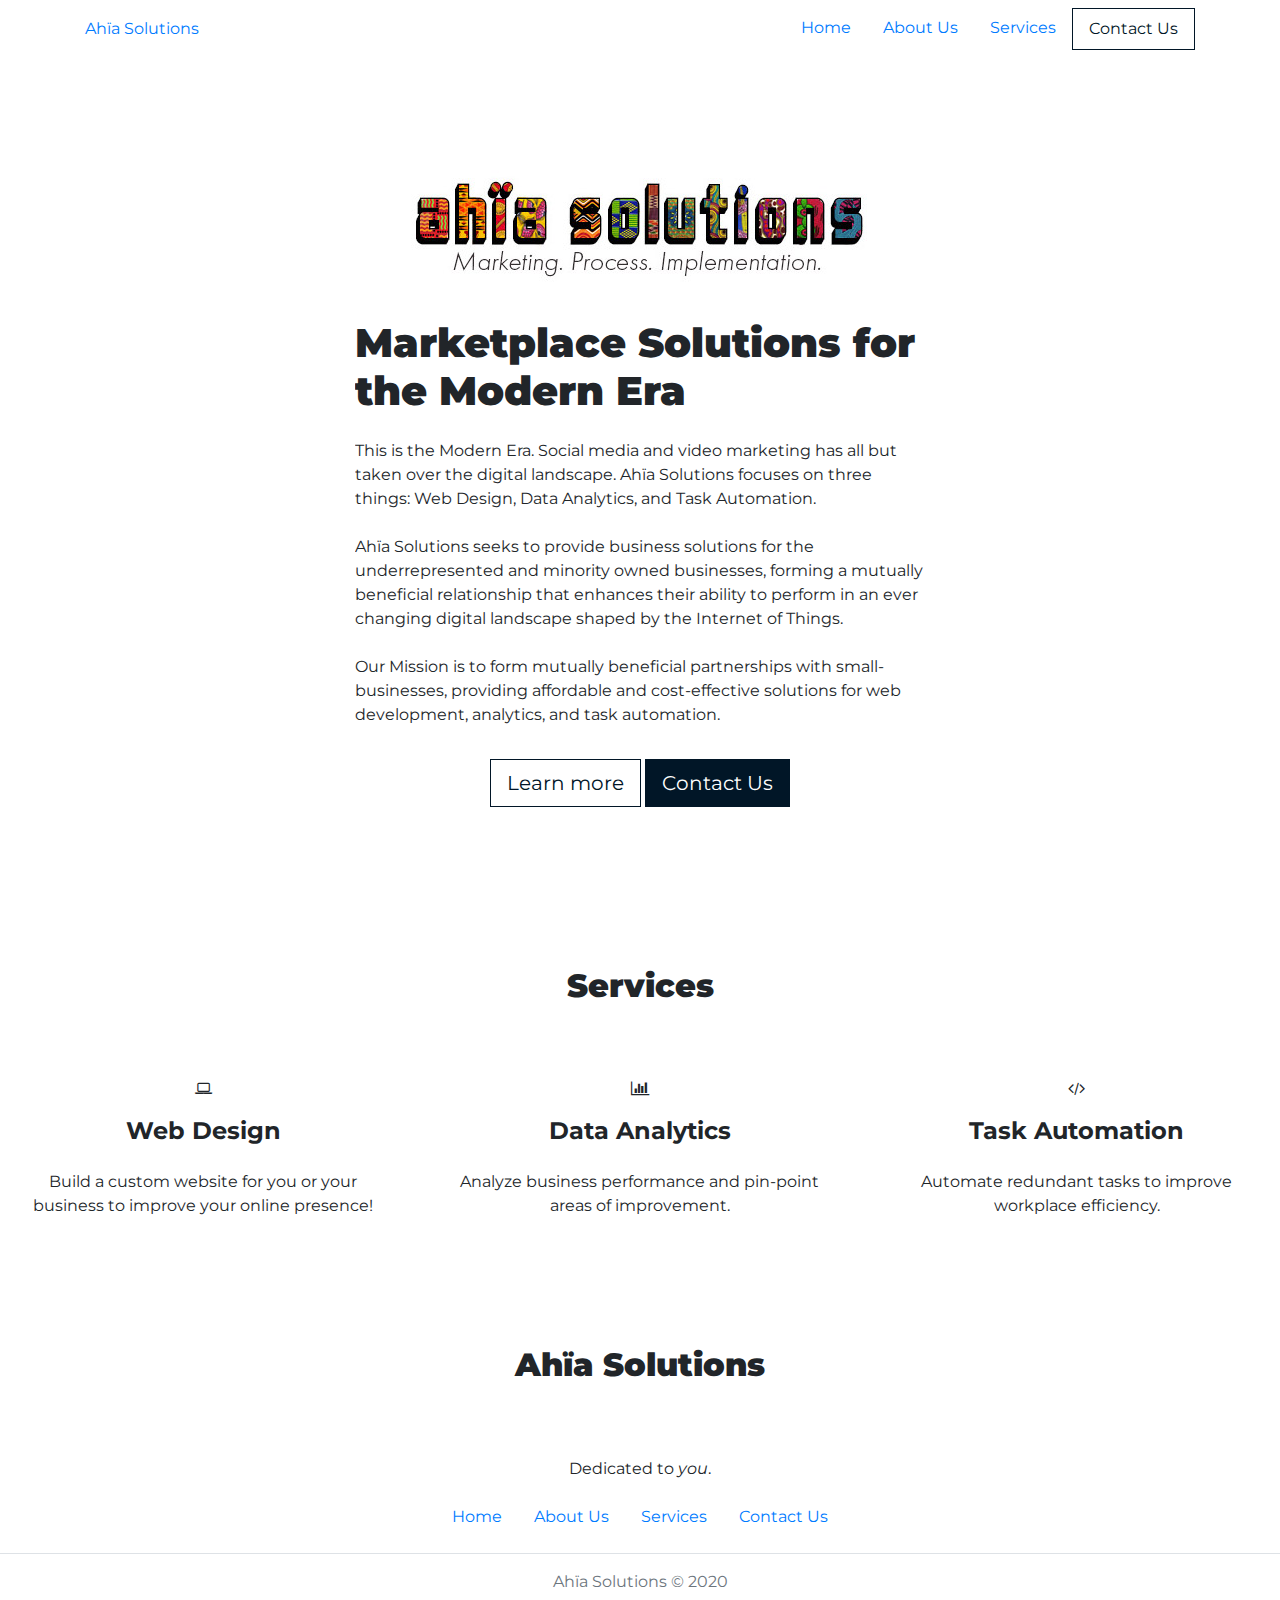
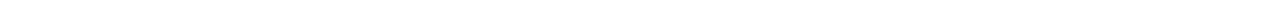
==== about.html @ 4a51e211 "modified" ====
<!-- Tutorial: https://www.youtube.com/watch?v=i16cHmEqJgE -->
<!doctype html>
<html lang="en">
  <head>
    <title>About</title>
    <!-- Required meta tags -->
    <meta charset="utf-8">
    <meta name="viewport" content="width=device-width, initial-scale=1, shrink-to-fit=no">

    <!-- Bootstrap CSS -->
    <link rel="stylesheet" href="https://stackpath.bootstrapcdn.com/bootstrap/4.3.1/css/bootstrap.min.css" integrity="sha384-ggOyR0iXCbMQv3Xipma34MD+dH/1fQ784/j6cY/iJTQUOhcWr7x9JvoRxT2MZw1T" crossorigin="anonymous">
    <!-- Style -->

    <link rel="stylesheet" href="css/main.css">

    <link rel="stylesheet" href="css/animate.css">

    <link rel="stylesheet" href="https://stackpath.bootstrapcdn.com/font-awesome/4.7.0/css/font-awesome.min.css">
    <link href="https://fonts.googleapis.com/css2?family=Montserrat:wght@400;700;800&display=swap" rel="stylesheet">



</head>
  <body>
    <nav class="navbar navbar-expand-md ">
        <div class="container">
            <a href="index.html">Ahïa Solutions</a>
            <button class="navbar-toggler d-lg-none" type="button" data-toggle="collapse" data-target="#collapsibleNavId" aria-controls="collapsibleNavId"
                aria-expanded="false" aria-label="Toggle navigation">
                <span class="navbar-toggler-icon"><i class="fa fa-bars"></i></span>
            </button>
            <div class="collapse navbar-collapse justify-content-end" id="collapsibleNavId">
                <ul class="nav">
                    <li class="nav-item active">
                        <a class="nav-link" href="index.html">Home <span class="sr-only">(current)</span></a>
                    </li>
                    <li class="nav-item">
                        <a class="nav-link" href="about.html">About Us</a>
                    </li>
                    <li class="nav-item">
                        <a class="nav-link" href="services.html">Services</a>
                    </li>
                    <li class="nav-item">
                        <a class="nav-link btn btn-outline-secondary" href="contact.html">Contact Us</a>
                    </li>
                    <!-- Drop Down Menu
                        <li class="nav-item dropdown">
                        <a class="nav-link dropdown-toggle" href="#" id="dropdownId" data-toggle="dropdown" aria-haspopup="true" aria-expanded="false">Dropdown</a>
                        <div class="dropdown-menu" aria-labelledby="dropdownId">
                            <a class="dropdown-item" href="#">Action 1</a>
                            <a class="dropdown-item" href="#">Action 2</a>
                        </div>
                    </li> 
                    -->
                </ul>
            </div>
        </div>
    </nav>

    <!-- Home -->
    <section class="home animated zoomIn container mb-5">
        <div class="row mt-5">
            
            <div class="col-lg-6 mx-auto my-5">
                <div class="text-center">
                    <a href="index.html">
                        <img class="py-3" src="img/ahiasolutionslogo1.jpg" alt="">
                    </a>
                </div>
                <div class="row">
                    <div class="mx-auto heading-line"></div>
                    <div class="home-content offeset-lg-6 overflow-hidden">
                        <h1 class="animated slideInLeft delay-1s pb-3 py-3">Marketplace Solutions for the Modern Era</h1>
                        <p class="animated slideInLeft delay-1s overflow-hidden pb-3">
                            
                            This is the Modern Era. Social media and video marketing has all but taken 
                            over the digital landscape. Ahïa Solutions focuses on three things: 
                            Web Design, Data Analytics, and Task Automation. 
                            <br><br>
                            Ahïa Solutions seeks to provide business solutions for the underrepresented
                            and minority owned businesses, forming a mutually beneficial relationship
                            that enhances their ability to perform in an ever changing digital landscape
                            shaped by the Internet of Things.
                            <br><br>
                            Our Mission is to form mutually beneficial partnerships with small-businesses, 
                            providing affordable and cost-effective solutions for web development, analytics, 
                            and task automation.
                        </p>
                        <div class="text-center">
                            <button class="animated fadeIn delay-3s btn btn-lg btn-outline-secondary">Learn more</button>
                            <button class="animated fadeIn delay-3s btn btn-lg btn-secondary">Contact Us</button>
                        </div>
                    </div>
                </div>
            </div>
        </div>
    </section>

    <!-- Services -->

    <section class="services-b">
        <div class="container text-center py-5">
            <h2 class="py-3 animated slideInLeft delay-1s">Services</h2>
            <div class="mx-auto heading-line"></div>
        </div>
                <div class="row">
                    <div class="col-md-4 text-center">
                        <i class="fa fa-laptop"></i>
                        <h4 class="animated slideInLeft delay-1s py-3">Web Design</h4>
                        <p class="animated slideInLeft delay-1s pb-5">
                            Build a custom website for you or your <br>
                            business to improve your online presence!</p>
                    </div>
                    <div class="col-md-4 text-center">
                        <i class="fa fa-bar-chart"></i>
                        <h4 class="animated slideInLeft delay-1s py-3">Data Analytics</h4>
                        <p class="animated slideInLeft delay-1s pb-5">
                            Analyze business performance and pin-point <br>
                            areas of improvement.</p>
                    </div>
                    <div class="col-md-4 text-center">
                        <i class="fa fa-code"></i>
                        <h4 class="animated slideInLeft delay-1s py-3">Task Automation</h4>
                        <p class="animated slideInLeft delay-1s pb-5">
                            Automate redundant tasks to improve <br>
                            workplace efficiency.</p>
                    </div>
                </div>
    </section>

    <!-- Footer -->
    <footer class="footer">
        <div class="text-center py-5">
            <h2 class="py-3">Ahïa Solutions</h2>
            <div class="mx-auto heading-line"></div>
        </div>
        <div class="row mb-3">
            <div class="col-lg-8 offset-lg-2 text-center">
                <p>
                    Dedicated to <em>you</em>.
                </p>
                <ul class="nav justify-content-center">
                    <li class="nav-item">
                        <a class="nav-link" href="index.html">Home</a>
                    </li>
                    <li class="nav-item">
                        <a class="nav-link" href="about.html">About Us</a>
                    </li>
                    <li class="nav-item">
                        <a class="nav-link" href="services.html">Services</a>
                    </li>
                    <li class="nav-item">
                        <a class="nav-link" href="contact.html">Contact Us</a>
                    </li>
                </ul>
            </div>
        </div>
        <div class="copyright text-center py-3 border-top text-muted">
            <p>Ahïa Solutions &copy; 2020</p>
        </div>
    </footer>
    <!-- Optional JavaScript -->
    <!-- jQuery first, then Popper.js, then Bootstrap JS -->
    <script src="https://code.jquery.com/jquery-3.3.1.slim.min.js" integrity="sha384-q8i/X+965DzO0rT7abK41JStQIAqVgRVzpbzo5smXKp4YfRvH+8abtTE1Pi6jizo" crossorigin="anonymous"></script>
    <script src="https://cdnjs.cloudflare.com/ajax/libs/popper.js/1.14.7/umd/popper.min.js" integrity="sha384-UO2eT0CpHqdSJQ6hJty5KVphtPhzWj9WO1clHTMGa3JDZwrnQq4sF86dIHNDz0W1" crossorigin="anonymous"></script>
    <script src="https://stackpath.bootstrapcdn.com/bootstrap/4.3.1/js/bootstrap.min.js" integrity="sha384-JjSmVgyd0p3pXB1rRibZUAYoIIy6OrQ6VrjIEaFf/nJGzIxFDsf4x0xIM+B07jRM" crossorigin="anonymous"></script>
  </body>
</html>
---- css/main.css ----
body {
    font-family: "Montserrat", sans-serif;
}

h1,h2,h3{
    font-weight: 900;

}

h4,h5,h6{
    font-weight: 700;
}

/* Buttons */

.btn-outline-secondary{
    background-color: transparent !important;
    border-color: #011627 !important;
    color:  #011627 !important;
    border-radius: 0;
    position: relative;
}
.btn-outline-secondary:before{
    content: '';
    position: absolute;
    background-color: #FF8C00;
    top: 0;
    left: 0;
    height: 100%;
    width: 0%;
    z-index: -1;
    transition: 0.5s;
}
.btn-outline-secondary:hover:before{
    width: 100%;
}

.btn-secondary {
    background: #011627 !important;
    border-radius: 0;
    border-color: #011627 !important;
}
.btn-secondary:hover{
    color: #FF8C00 !important;
}
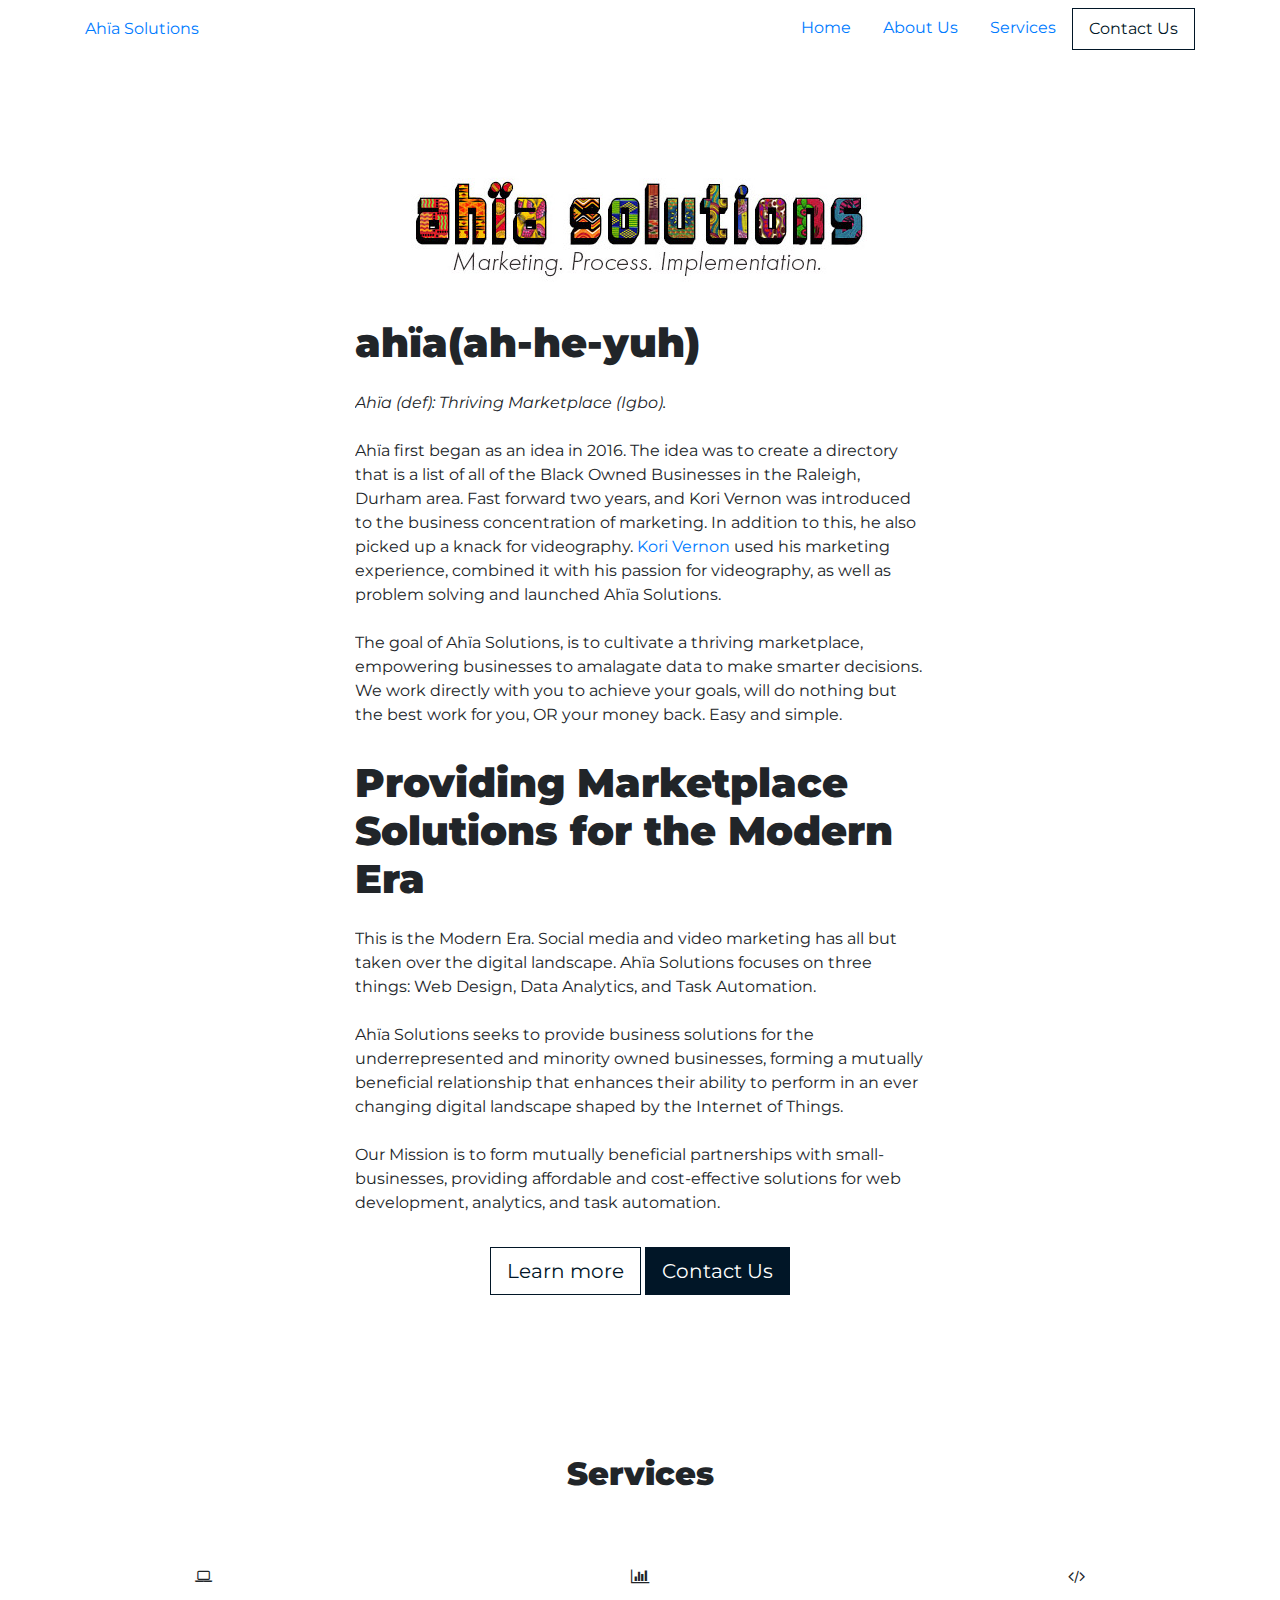
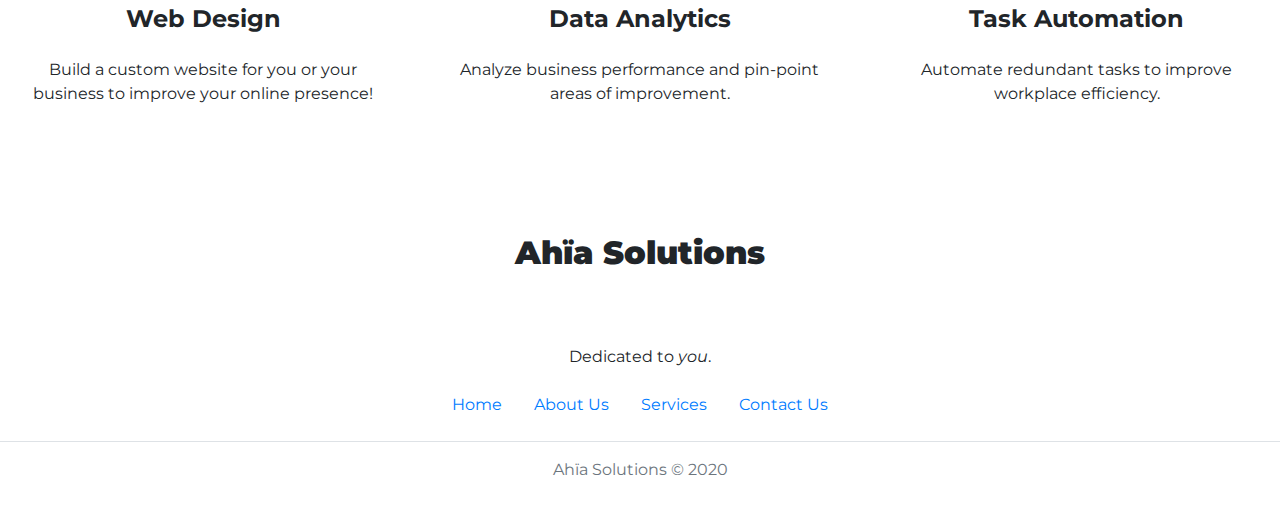
==== commit 7efecc89: "latest" ====
--- a/about.html
+++ b/about.html
@@ -43,15 +43,6 @@
                     <li class="nav-item">
                         <a class="nav-link btn btn-outline-secondary" href="contact.html">Contact Us</a>
                     </li>
-                    <!-- Drop Down Menu
-                        <li class="nav-item dropdown">
-                        <a class="nav-link dropdown-toggle" href="#" id="dropdownId" data-toggle="dropdown" aria-haspopup="true" aria-expanded="false">Dropdown</a>
-                        <div class="dropdown-menu" aria-labelledby="dropdownId">
-                            <a class="dropdown-item" href="#">Action 1</a>
-                            <a class="dropdown-item" href="#">Action 2</a>
-                        </div>
-                    </li> 
-                    -->
                 </ul>
             </div>
         </div>
@@ -70,8 +61,29 @@
                 <div class="row">
                     <div class="mx-auto heading-line"></div>
                     <div class="home-content offeset-lg-6 overflow-hidden">
-                        <h1 class="animated slideInLeft delay-1s pb-3 py-3">Marketplace Solutions for the Modern Era</h1>
-                        <p class="animated slideInLeft delay-1s overflow-hidden pb-3">
+                        <h1 class="animated slideInLeft delay-1s pb-3 py-3">ahïa(ah-he-yuh)</h1>
+                        <p class="animated slideInRight delay-1s overflow-hidden pb-3">
+                            <em>Ahïa (def): Thriving Marketplace (Igbo). </em>
+                            <br><br>
+                            Ahïa first began as an idea in 2016. 
+                            The idea was to create a directory that is a list of all of the Black Owned 
+                            Businesses in the Raleigh, Durham area. Fast forward two years, and Kori Vernon 
+                            was introduced to the business concentration of marketing. In addition to this, 
+                            he also picked up a knack for videography. <a href="http://korivernon.com">Kori Vernon</a> 
+                            used his marketing experience, combined it with his passion for videography, as well 
+                            as problem solving and launched Ahïa Solutions. 
+                            <br><br>
+                            The goal of Ahïa Solutions, is to cultivate a thriving marketplace, empowering 
+                            businesses to amalagate data to make smarter decisions. We work directly with 
+                            you to achieve your goals, will do nothing but the best work for you, OR 
+                            your money back. Easy and simple. 
+                        </p>
+                    </div>
+                </div>
+                <div class="row">
+                    <div class="home-content offeset-lg-6 overflow-hidden">
+                        <h1 class="animated slideInLeft delay-1s pb-3">Providing Marketplace Solutions for the Modern Era</h1>
+                        <p class="animated slideInRight delay-1s overflow-hidden pb-3">
                             
                             This is the Modern Era. Social media and video marketing has all but taken 
                             over the digital landscape. Ahïa Solutions focuses on three things: 
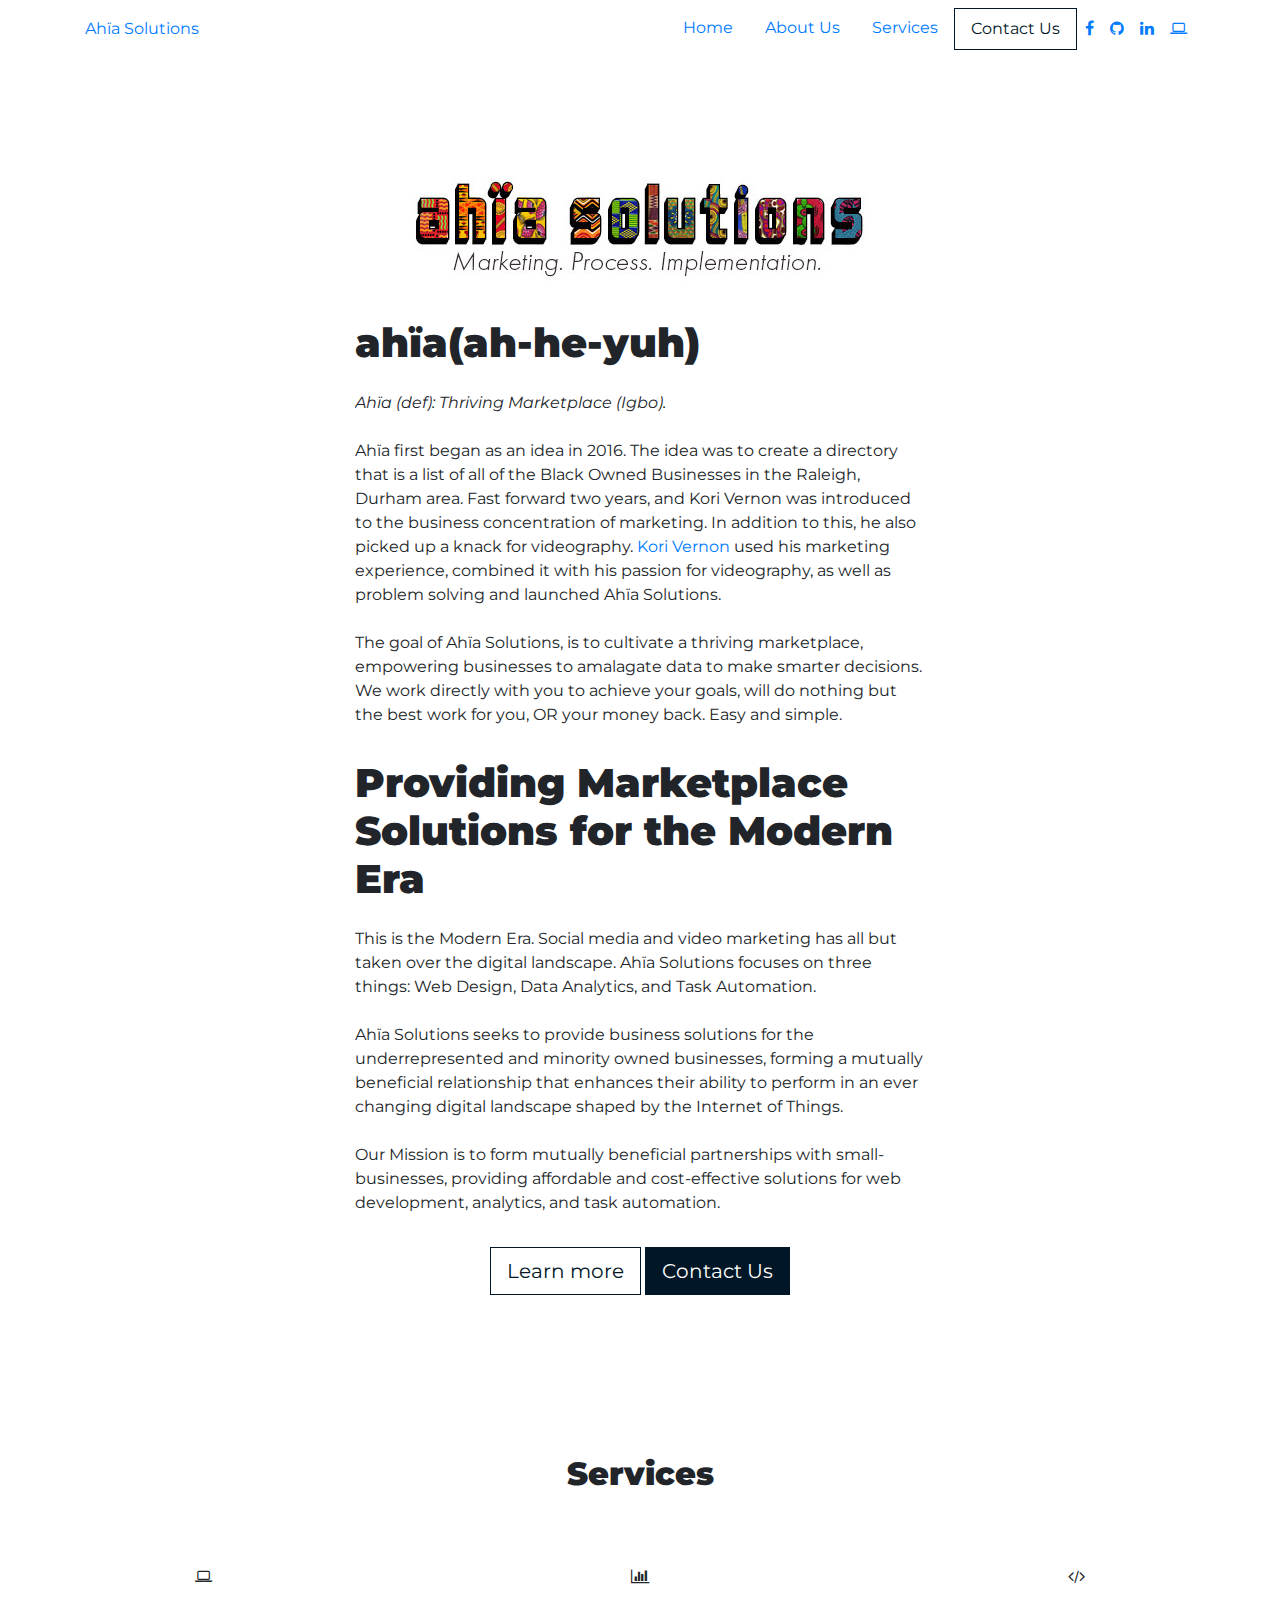
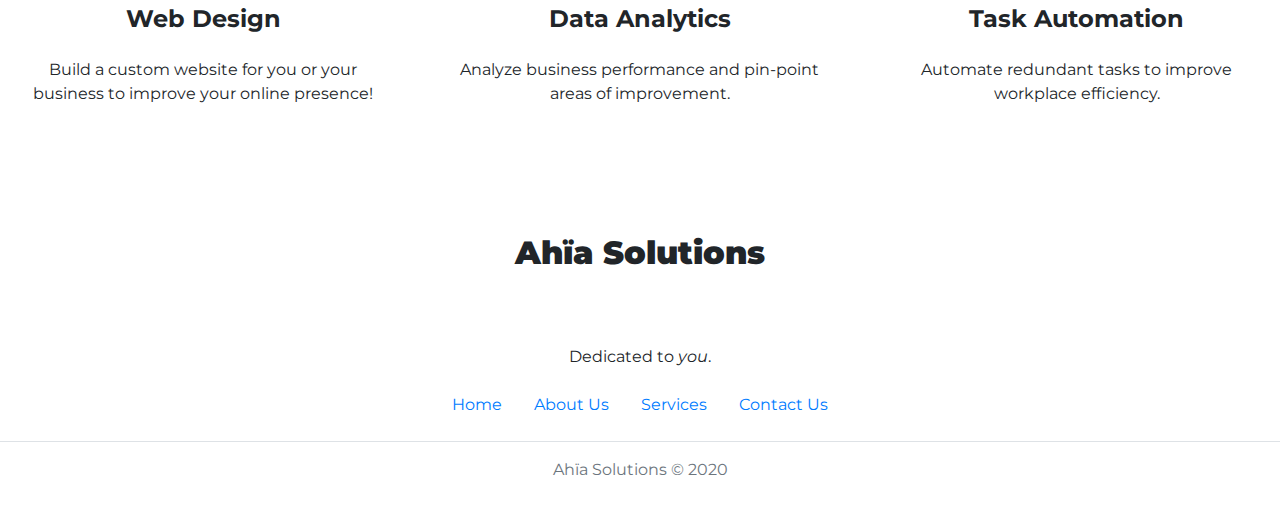
==== commit 1268fefd: "latest" ====
--- a/about.html
+++ b/about.html
@@ -44,6 +44,37 @@
                         <a class="nav-link btn btn-outline-secondary" href="contact.html">Contact Us</a>
                     </li>
                 </ul>
+                <ul class="navbar-nav nav-flex-icons">
+                    <li class="nav-item">
+                      <a 
+                      href="https://www.facebook.com/Ah%C3%AFa-Solutions-973201342858003/?__tn__=%2Cd%2CP-R&eid=ARCkLa42T9TSGuAPGkGQQ91Svn53WaLwMTgkJccPI4zWeMWFoZ1cB53gDMbovK4EaGwNY9O-rit_pjK4" 
+                      class="nav-link waves-effect waves-light">
+                        <i class="fa fa-facebook"></i>
+                      </a>
+                    </li>
+                    <li class="nav-item">
+                      <a 
+                      href="http://github.com/korivernon"
+                      class="nav-link waves-effect waves-light">
+                        <i class="fa fa-github"></i>
+                      </a>
+                    </li>
+                    <li class="nav-item">
+                      <a 
+                      href="http://linkedin.com/in/korivernon/"
+                      class="nav-link waves-effect waves-light">
+                        <i 
+                        class="fa fa-linkedin"></i>
+                      </a>
+                    </li>
+                    <li class="nav-item">
+                      <a 
+                      href="http://korivernon.com"
+                      class="nav-link waves-effect waves-light">
+                        <i class="fa fa-laptop"></i>
+                      </a>
+                    </li>
+                </ul>
             </div>
         </div>
     </nav>
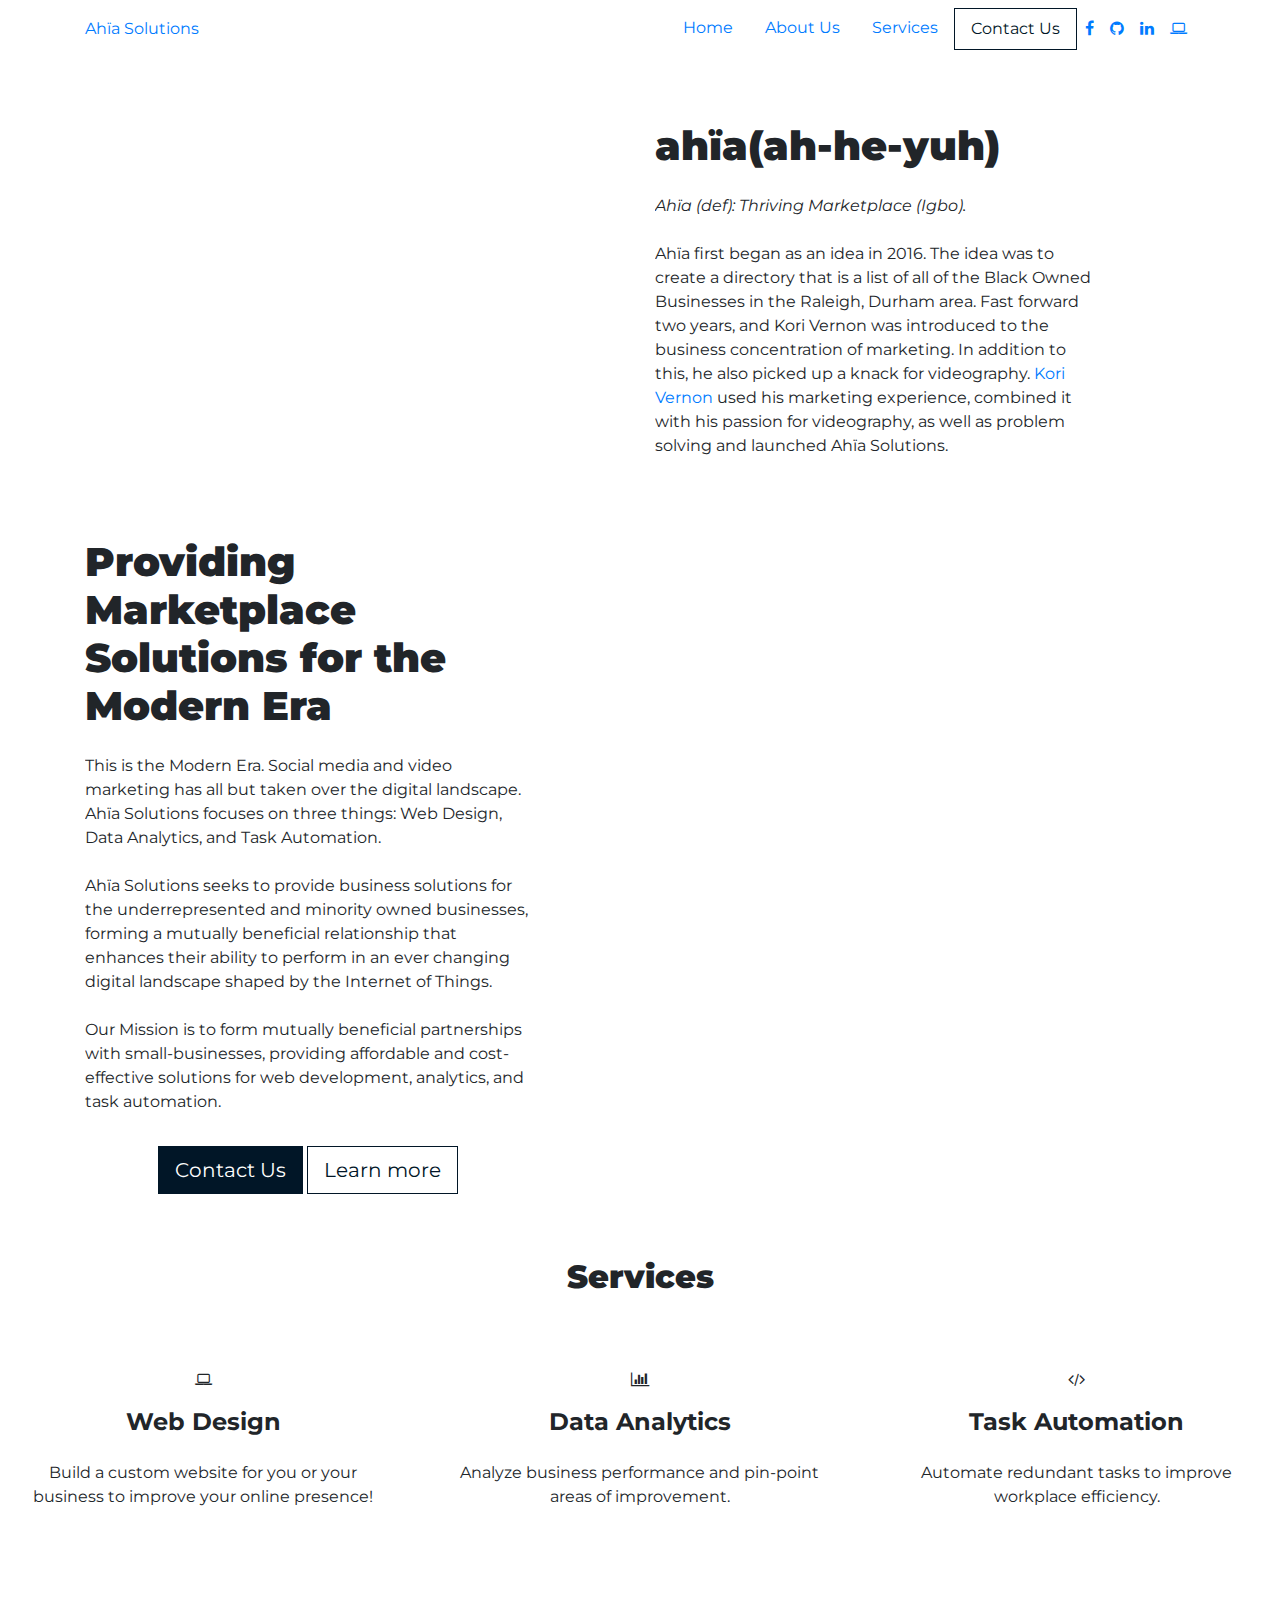
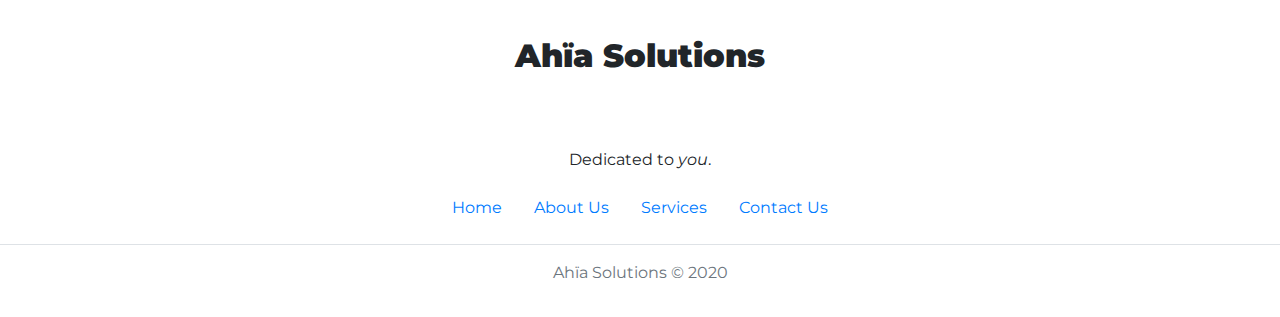
==== commit 5222ee6c: "latest" ====
--- a/about.html
+++ b/about.html
@@ -79,19 +79,18 @@
         </div>
     </nav>
 
-    <!-- Home -->
-    <section class="home animated zoomIn container mb-5">
-        <div class="row mt-5">
+    <!-- Section 2 -->
+    <section class="home animated zoomIn container">
+        <div class="row">
+            <div class="animated zoomIn delay-1s col-lg-6">
+                <div class="embed-responsive embed-responsive-16by9">
+                    <iframe class="embed-responsive-item" src="https://www.youtube.com/embed/ChmlZ1-uoXY"></iframe>
+                  </div>
+            </div>
             
-            <div class="col-lg-6 mx-auto my-5">
-                <div class="text-center">
-                    <a href="index.html">
-                        <img class="py-3" src="img/ahiasolutionslogo1.jpg" alt="">
-                    </a>
-                </div>
+            <div class="col-lg-6 my-5">
                 <div class="row">
-                    <div class="mx-auto heading-line"></div>
-                    <div class="home-content offeset-lg-6 overflow-hidden">
+                    <div class="home-content offeset-lg-1 col-lg-10 overflow-hidden">
                         <h1 class="animated slideInLeft delay-1s pb-3 py-3">ahïa(ah-he-yuh)</h1>
                         <p class="animated slideInRight delay-1s overflow-hidden pb-3">
                             <em>Ahïa (def): Thriving Marketplace (Igbo). </em>
@@ -103,16 +102,20 @@
                             he also picked up a knack for videography. <a href="http://korivernon.com">Kori Vernon</a> 
                             used his marketing experience, combined it with his passion for videography, as well 
                             as problem solving and launched Ahïa Solutions. 
-                            <br><br>
-                            The goal of Ahïa Solutions, is to cultivate a thriving marketplace, empowering 
-                            businesses to amalagate data to make smarter decisions. We work directly with 
-                            you to achieve your goals, will do nothing but the best work for you, OR 
-                            your money back. Easy and simple. 
                         </p>
                     </div>
                 </div>
+            </div>
+        </div>
+    </section>
+
+    <!-- Section 3 -->
+    <section class="home animated zoomIn container">
+        <div class="row">
+            
+            <div class="col-lg-6">
                 <div class="row">
-                    <div class="home-content offeset-lg-6 overflow-hidden">
+                    <div class="home-content offeset-lg-1 col-lg-10 overflow-hidden">
                         <h1 class="animated slideInLeft delay-1s pb-3">Providing Marketplace Solutions for the Modern Era</h1>
                         <p class="animated slideInRight delay-1s overflow-hidden pb-3">
                             
@@ -130,17 +133,23 @@
                             and task automation.
                         </p>
                         <div class="text-center">
-                            <button class="animated fadeIn delay-3s btn btn-lg btn-outline-secondary">Learn more</button>
-                            <button class="animated fadeIn delay-3s btn btn-lg btn-secondary">Contact Us</button>
+                            <a href="contact.html">
+                                <button class="animated fadeIn delay-3s btn btn-lg btn-secondary">Contact Us</button>
+                            </a>
+                            <a href="services.html">
+                                <button class="animated fadeIn delay-3s btn btn-lg btn-outline-secondary">Learn more</button>
+                            </a>
                         </div>
                     </div>
                 </div>
             </div>
+            <div class="animated zoomIn delay-1s col-lg-6 my-5 mt-5">
+                <img class="img-fluid" src="img/man.png" alt="">
+            </div>
         </div>
     </section>
-
+   
     <!-- Services -->
-
     <section class="services-b">
         <div class="container text-center py-5">
             <h2 class="py-3 animated slideInLeft delay-1s">Services</h2>
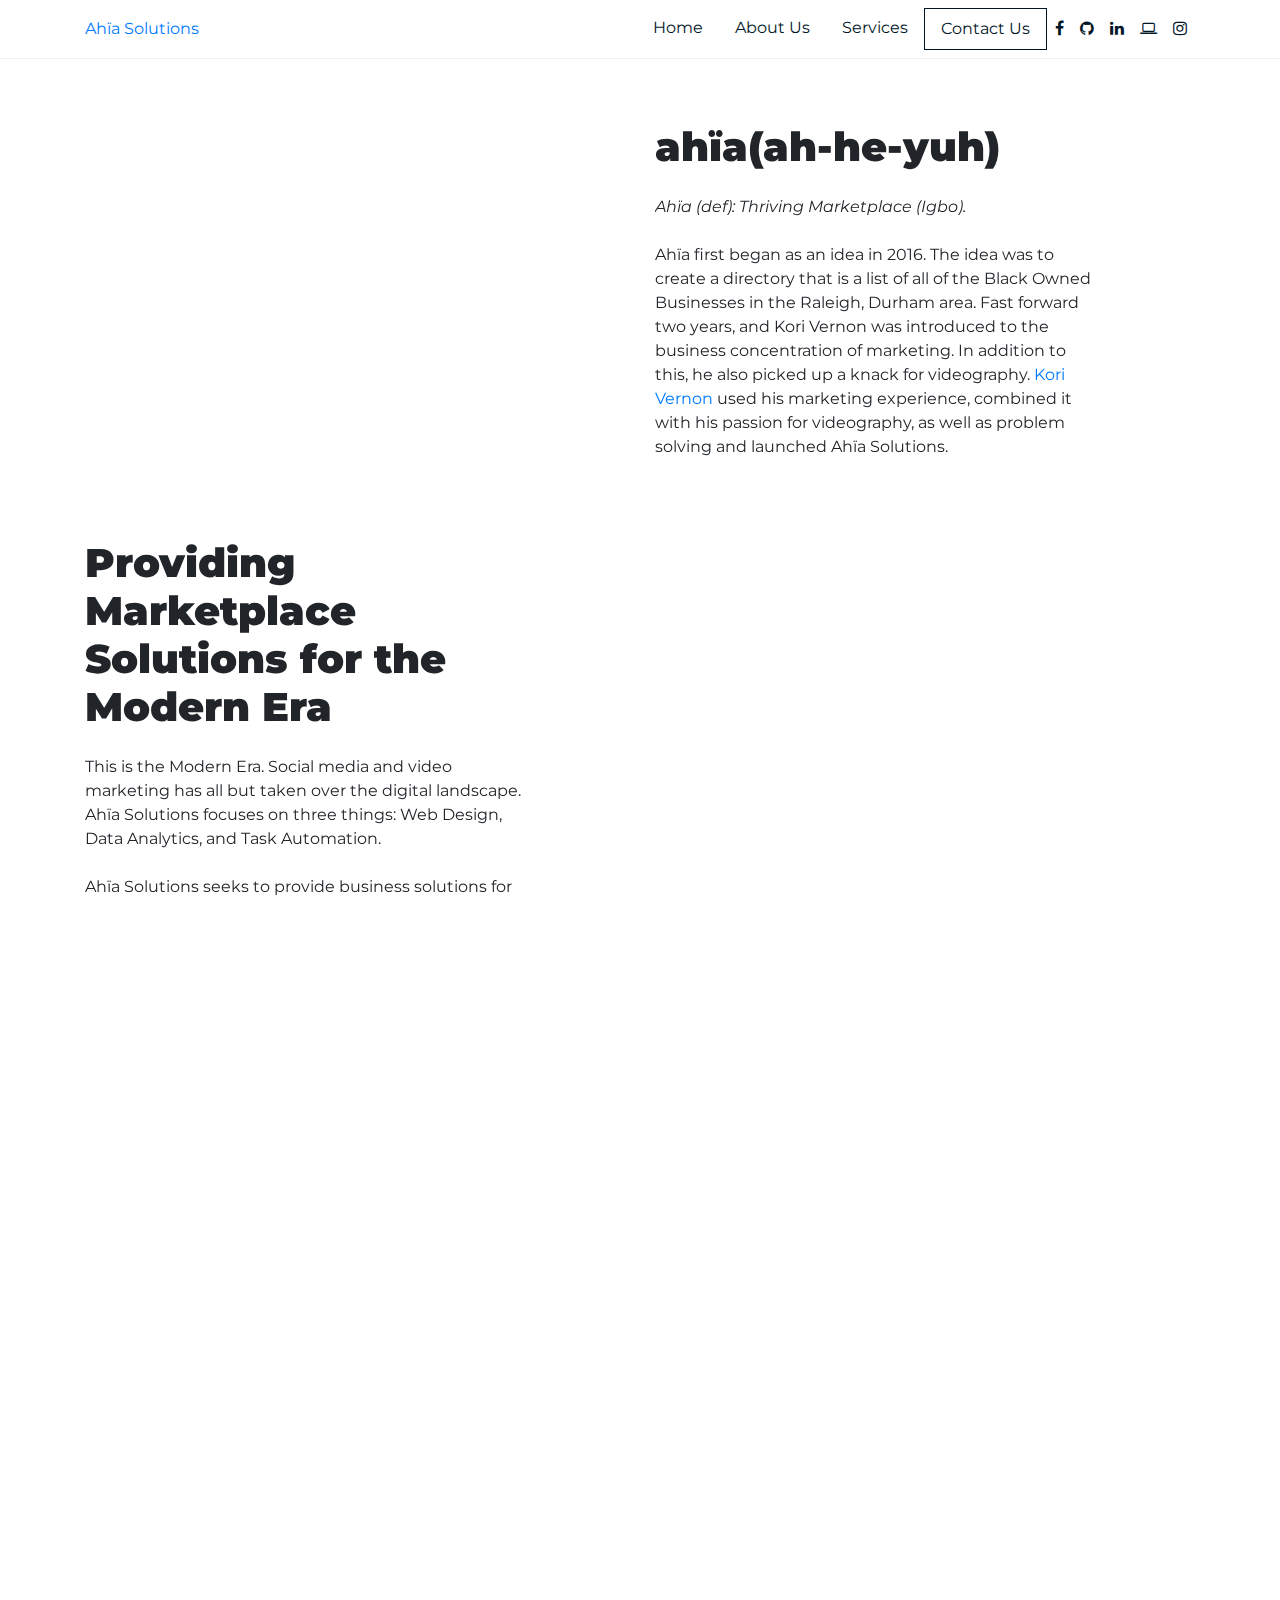
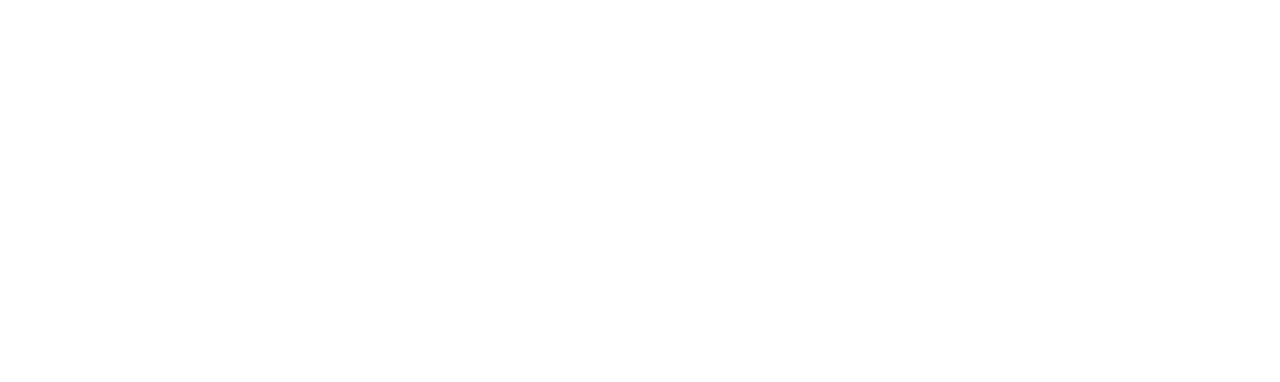
==== commit e64f280f: "latest" ====
--- a/about.html
+++ b/about.html
@@ -74,6 +74,13 @@
                         <i class="fa fa-laptop"></i>
                       </a>
                     </li>
+                    <li class="nav-item">
+                        <a 
+                        href="http://instagram.com/ahiasolutions"
+                        class="nav-link waves-effect waves-light">
+                          <i class="fa fa-instagram"></i>
+                        </a>
+                    </li>
                 </ul>
             </div>
         </div>
@@ -82,7 +89,7 @@
     <!-- Section 2 -->
     <section class="home animated zoomIn container">
         <div class="row">
-            <div class="animated zoomIn delay-1s col-lg-6">
+            <div class="animated zoomIn delay-1s py-5 col-lg-6">
                 <div class="embed-responsive embed-responsive-16by9">
                     <iframe class="embed-responsive-item" src="https://www.youtube.com/embed/ChmlZ1-uoXY"></iframe>
                   </div>
@@ -115,7 +122,7 @@
             
             <div class="col-lg-6">
                 <div class="row">
-                    <div class="home-content offeset-lg-1 col-lg-10 overflow-hidden">
+                    <div class="home-content offeset-lg-1 col-lg-10 pb-5 overflow-hidden">
                         <h1 class="animated slideInLeft delay-1s pb-3">Providing Marketplace Solutions for the Modern Era</h1>
                         <p class="animated slideInRight delay-1s overflow-hidden pb-3">
                             
--- a/css/main.css
+++ b/css/main.css
@@ -44,3 +44,73 @@
     color: #FF8C00 !important;
 }
 
+.btn-primary{
+    background: #FF8C00 !important;
+    border-radius: 0;
+    border-color: #FF8C00 !important;
+    color: #011627 !important;
+}
+.btn-primary:hover{
+    background: #011627 !important;
+    color: #FF8C00 !important;
+}
+
+/* Navbar */
+.navbar{
+    background: #fff;
+    border-bottom: 1px solid #eee;
+}
+.navbar-brand,.nav-link{
+    color: #011627;  
+}
+.nav-link:hover,.navbar-brand:hover{
+    color: #777;
+}
+
+/* Mission Statement */
+.our-mission{
+    background: #011627;
+    color: #ffffff;
+}
+.heading-line {
+    height: 3px;
+    width: 10%;
+    background: #FF8C00
+}
+
+/* Services */
+.services i{
+    font-size: 2rem;
+    color: #FF8C00;
+}/* Services-b */
+.services-b i{
+    font-size: 2rem;
+    color: #FF8C00;
+}
+.services-b{
+    background: #011627;
+    color: #fff;
+}
+/* Contact Us */
+.contact {
+    background: #011627;
+    color: #fff;
+}
+
+@media(max-width: 900px){
+    .navbar .nav-item{
+        display: block;
+        width: 100%;
+        padding: 10px 0px;
+    }
+    .our-mission .container{
+        width: 100% !important;
+    }
+}
+html,body{
+    width: 100%;
+    height: 100%;
+    margin: 0px;
+    padding: 0px;
+    overflow-x: hidden;
+}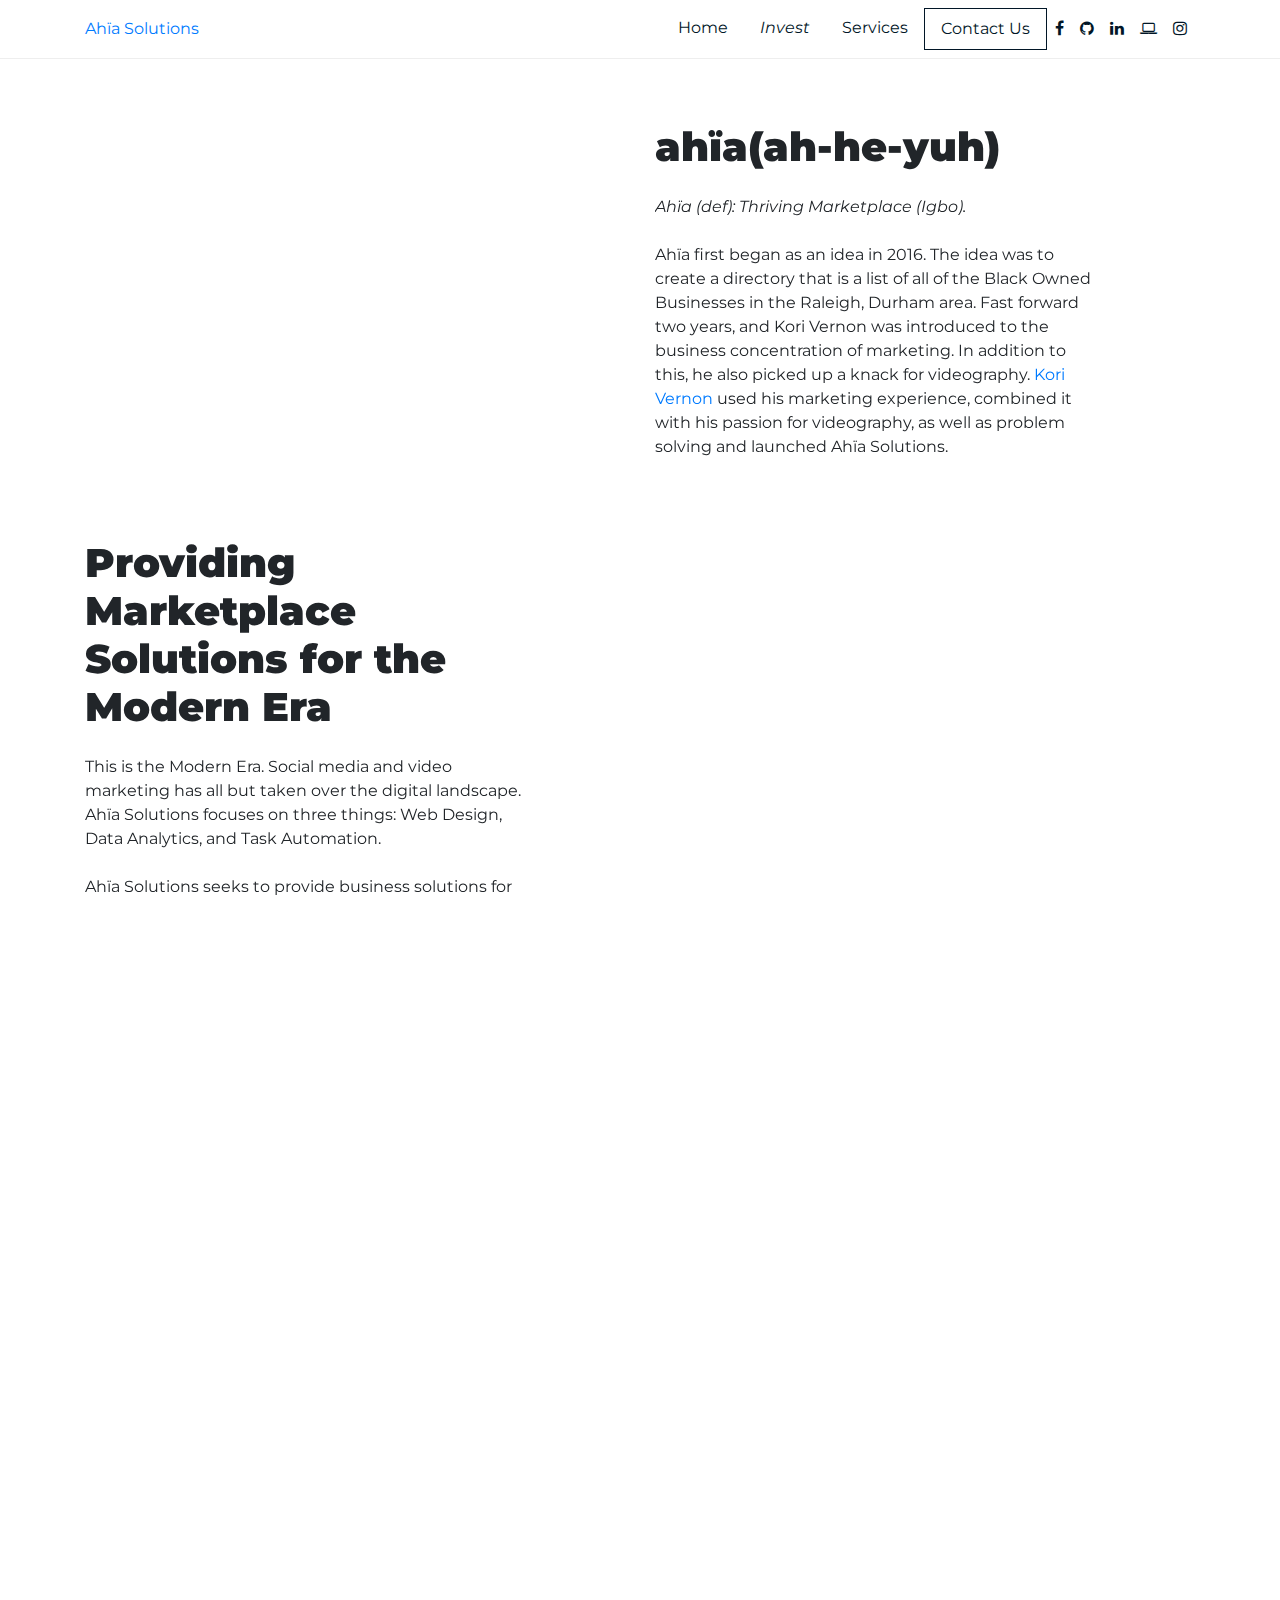
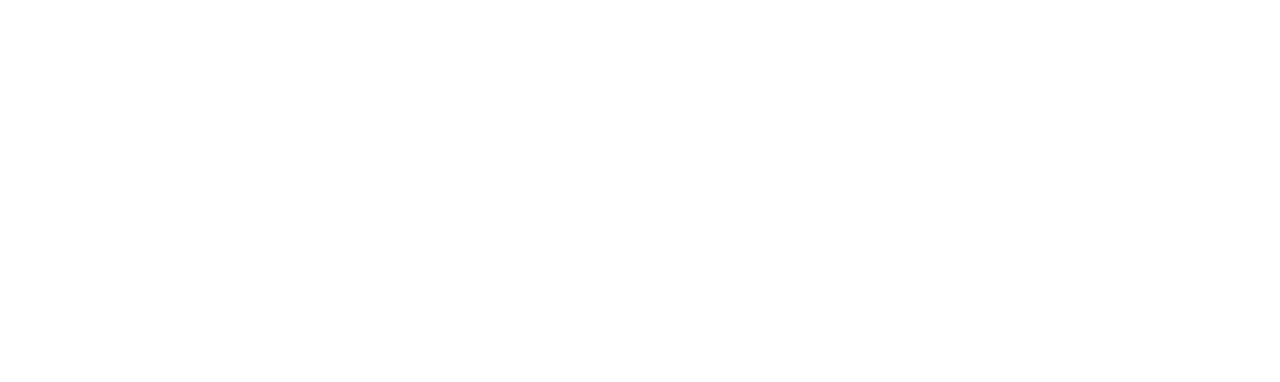
==== commit 9f42d56a: "latest" ====
--- a/about.html
+++ b/about.html
@@ -5,6 +5,7 @@
     <title>About</title>
     <!-- Required meta tags -->
     <meta charset="utf-8">
+    <meta property="og:image" content="img/socialmediaimg.png">
     <meta name="viewport" content="width=device-width, initial-scale=1, shrink-to-fit=no">
 
     <!-- Bootstrap CSS -->
@@ -19,23 +20,30 @@
     <link href="https://fonts.googleapis.com/css2?family=Montserrat:wght@400;700;800&display=swap" rel="stylesheet">
 
 
+    <!-- FAVICON -->
+    <link rel="apple-touch-icon" sizes="180x180" href="apple-touch-icon.png">
+    <link rel="icon" type="image/png" sizes="32x32" href="favicon-32x32.png">
+    <link rel="icon" type="image/png" sizes="16x16" href="favicon-16x16.png">
+    <link rel="manifest" href="/site.webmanifest">
 
 </head>
   <body>
     <nav class="navbar navbar-expand-md ">
         <div class="container">
             <a href="index.html">Ahïa Solutions</a>
-            <button class="navbar-toggler d-lg-none" type="button" data-toggle="collapse" data-target="#collapsibleNavId" aria-controls="collapsibleNavId"
-                aria-expanded="false" aria-label="Toggle navigation">
+            <button class="navbar-toggler d-lg-none" type="button" data-toggle="collapse" data-target="#collapsibleNavId"
+                aria-controls="collapsibleNavId" aria-expanded="false" aria-label="Toggle navigation">
                 <span class="navbar-toggler-icon"><i class="fa fa-bars"></i></span>
             </button>
             <div class="collapse navbar-collapse justify-content-end" id="collapsibleNavId">
                 <ul class="nav">
                     <li class="nav-item active">
-                        <a class="nav-link" href="index.html">Home <span class="sr-only">(current)</span></a>
-                    </li>
-                    <li class="nav-item">
-                        <a class="nav-link" href="about.html">About Us</a>
+                        <a class="nav-link" href="index.html">Home</a>
+                    </li>
+    
+                    <li class="nav-item active">
+                        <a class="nav-link" href="http://invest.ahiasolutions.com/"><em>Invest</em>
+                        </a>
                     </li>
                     <li class="nav-item">
                         <a class="nav-link" href="services.html">Services</a>
@@ -46,39 +54,29 @@
                 </ul>
                 <ul class="navbar-nav nav-flex-icons">
                     <li class="nav-item">
-                      <a 
-                      href="https://www.facebook.com/Ah%C3%AFa-Solutions-973201342858003/?__tn__=%2Cd%2CP-R&eid=ARCkLa42T9TSGuAPGkGQQ91Svn53WaLwMTgkJccPI4zWeMWFoZ1cB53gDMbovK4EaGwNY9O-rit_pjK4" 
-                      class="nav-link waves-effect waves-light">
-                        <i class="fa fa-facebook"></i>
-                      </a>
-                    </li>
-                    <li class="nav-item">
-                      <a 
-                      href="http://github.com/korivernon"
-                      class="nav-link waves-effect waves-light">
-                        <i class="fa fa-github"></i>
-                      </a>
-                    </li>
-                    <li class="nav-item">
-                      <a 
-                      href="http://linkedin.com/in/korivernon/"
-                      class="nav-link waves-effect waves-light">
-                        <i 
-                        class="fa fa-linkedin"></i>
-                      </a>
-                    </li>
-                    <li class="nav-item">
-                      <a 
-                      href="http://korivernon.com"
-                      class="nav-link waves-effect waves-light">
-                        <i class="fa fa-laptop"></i>
-                      </a>
-                    </li>
-                    <li class="nav-item">
-                        <a 
-                        href="http://instagram.com/ahiasolutions"
-                        class="nav-link waves-effect waves-light">
-                          <i class="fa fa-instagram"></i>
+                        <a href="https://www.facebook.com/Ah%C3%AFa-Solutions-973201342858003/?__tn__=%2Cd%2CP-R&eid=ARCkLa42T9TSGuAPGkGQQ91Svn53WaLwMTgkJccPI4zWeMWFoZ1cB53gDMbovK4EaGwNY9O-rit_pjK4"
+                            class="nav-link waves-effect waves-light">
+                            <i class="fa fa-facebook"></i>
+                        </a>
+                    </li>
+                    <li class="nav-item">
+                        <a href="http://github.com/korivernon" class="nav-link waves-effect waves-light">
+                            <i class="fa fa-github"></i>
+                        </a>
+                    </li>
+                    <li class="nav-item">
+                        <a href="http://linkedin.com/in/korivernon/" class="nav-link waves-effect waves-light">
+                            <i class="fa fa-linkedin"></i>
+                        </a>
+                    </li>
+                    <li class="nav-item">
+                        <a href="http://korivernon.com" class="nav-link waves-effect waves-light">
+                            <i class="fa fa-laptop"></i>
+                        </a>
+                    </li>
+                    <li class="nav-item">
+                        <a href="http://instagram.com/ahiasolutions" class="nav-link waves-effect waves-light">
+                            <i class="fa fa-instagram"></i>
                         </a>
                     </li>
                 </ul>
@@ -91,7 +89,7 @@
         <div class="row">
             <div class="animated zoomIn delay-1s py-5 col-lg-6">
                 <div class="embed-responsive embed-responsive-16by9">
-                    <iframe class="embed-responsive-item" src="https://www.youtube.com/embed/ChmlZ1-uoXY"></iframe>
+                    <iframe class="embed-responsive-item" src="https://www.youtube.com/embed/RdEkF9As7F4"></iframe>
                   </div>
             </div>
             
